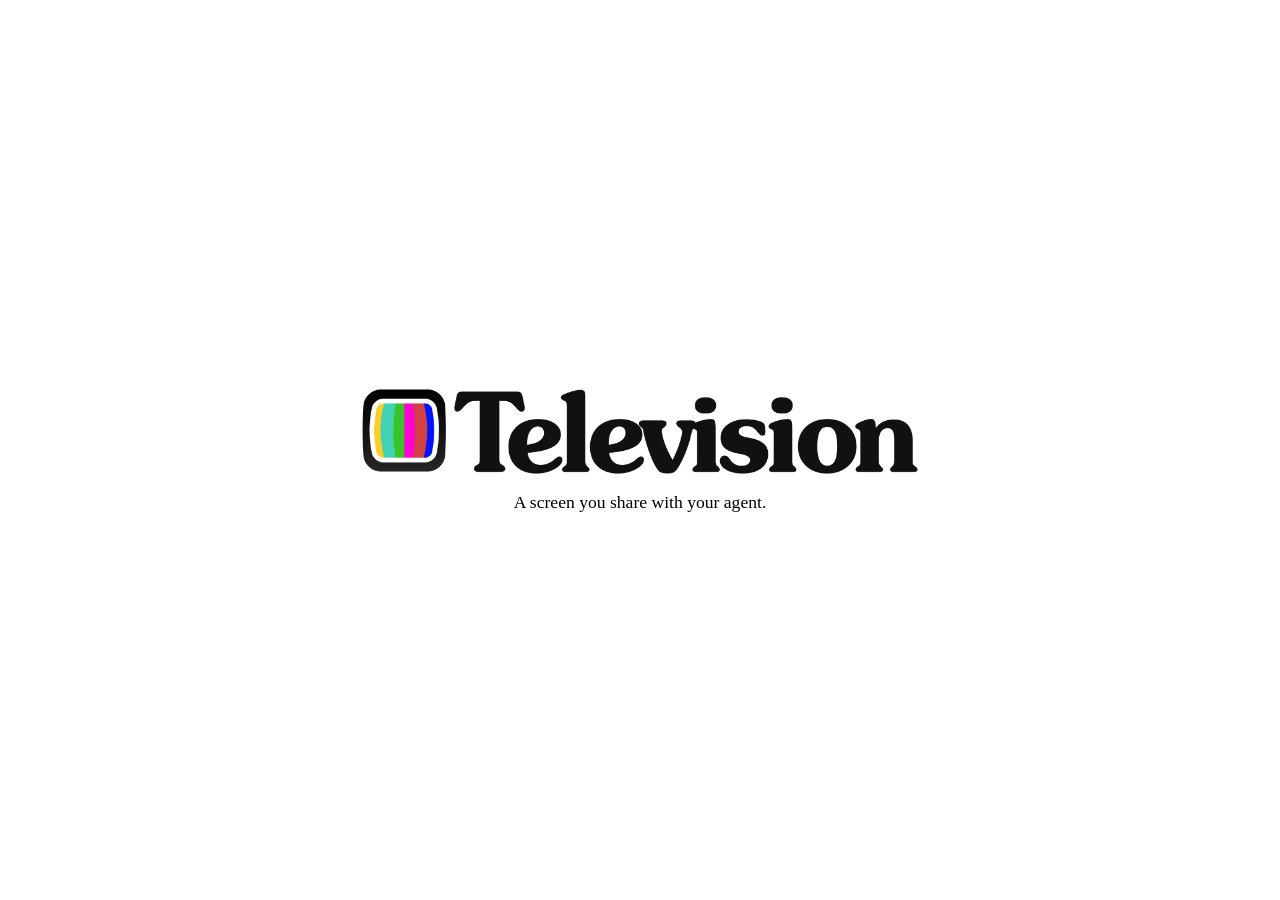
==== everyday/logo/index.html @ b6a4e96b "Add the Diff & Demo cards, stage skill and script Fridge poetry, the agent's face, the room's word l" ====
<!doctype html>
<html lang="en">
  <head>
    <meta charset="utf-8">
    <meta name="viewport" content="width=device-width, initial-scale=1">
    <title>Television</title>
    <link rel="stylesheet" href="/canonical/v2/styles.css?authoredForAppVersion=1.5.0">
    <style>
      html, body { margin: 0; height: 100%; }
      body { display: grid; place-items: center; background: var(--color-surface); }
      main { display: grid; justify-items: center; gap: 1rem; padding: 2rem 16px; text-align: center; }
      img { width: min(560px, 80vw); height: auto; }
      p { margin: 0; color: var(--color-text-muted); font-size: 1.1rem; }
    </style>
  </head>
  <body>
    <main>
      <img src="./television-wordmark.png" alt="Television: a CRT television set showing a test pattern">
      <p>A screen you share with your agent.</p>
    </main>
  </body>
</html>
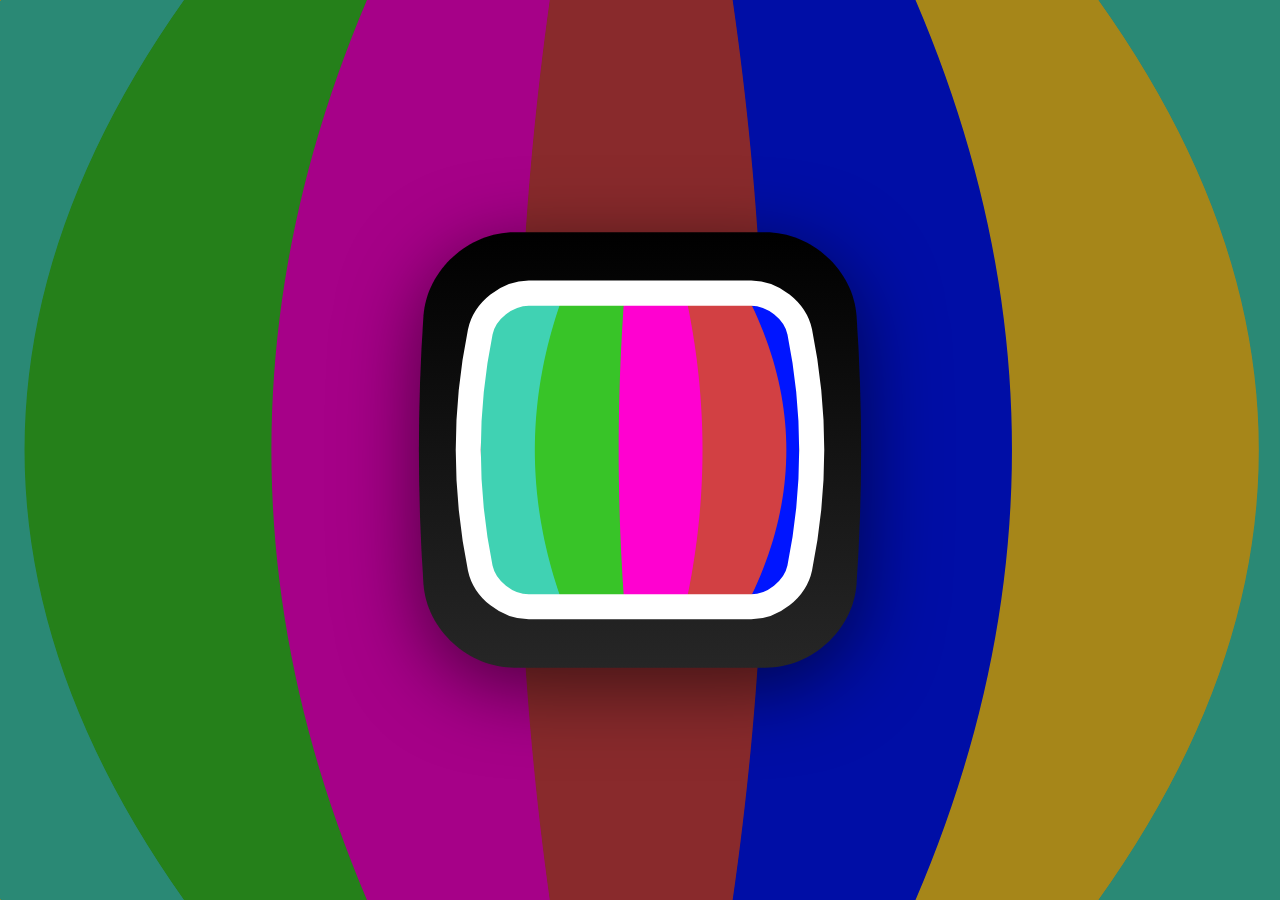
==== commit c42c53a5: "Animate the Television logo card and update the script and skill" ====
--- a/everyday/logo/index.html
+++ b/everyday/logo/index.html
@@ -4,19 +4,84 @@
     <meta charset="utf-8">
     <meta name="viewport" content="width=device-width, initial-scale=1">
     <title>Television</title>
-    <link rel="stylesheet" href="/canonical/v2/styles.css?authoredForAppVersion=1.5.0">
     <style>
-      html, body { margin: 0; height: 100%; }
-      body { display: grid; place-items: center; background: var(--color-surface); }
-      main { display: grid; justify-items: center; gap: 1rem; padding: 2rem 16px; text-align: center; }
-      img { width: min(560px, 80vw); height: auto; }
-      p { margin: 0; color: var(--color-text-muted); font-size: 1.1rem; }
+      html, body { margin: 0; height: 100%; overflow: hidden; background: #111; }
+      #bg { position: fixed; inset: 0; width: 100%; height: 100%; display: block; }
+      .tv {
+        --size: min(62vmin, 460px);
+        position: fixed; left: 50%; top: 50%;
+        width: var(--size); height: var(--size);
+        transform: translate(-50%, -50%);
+        filter: drop-shadow(0 18px 40px rgb(0 0 0 / .55));
+      }
+      .tv svg, .tv canvas { position: absolute; display: block; }
+      .tv svg { inset: 0; width: 100%; height: 100%; }
+      /* The screen sits where the logo's stripes do: x 8.5–46.5, y 7.7–47.3 of a 55-unit box. */
+      #screen {
+        left: calc(var(--size) * 8.5 / 55); top: calc(var(--size) * 7.7 / 55);
+        width: calc(var(--size) * 38 / 55); height: calc(var(--size) * 39.6 / 55);
+        border-radius: calc(var(--size) * 5.7 / 55);
+      }
     </style>
   </head>
   <body>
-    <main>
-      <img src="./television-wordmark.png" alt="Television: a CRT television set showing a test pattern">
-      <p>A screen you share with your agent.</p>
-    </main>
+    <canvas id="bg" aria-hidden="true"></canvas>
+    <div class="tv" role="img" aria-label="The Television logo: a TV set showing moving coloured stripes">
+      <svg viewBox="0 0 55 55" aria-hidden="true">
+        <defs>
+          <linearGradient id="body" x1="27.5" y1="1.45" x2="27.5" y2="53.55" gradientUnits="userSpaceOnUse">
+            <stop offset="0" stop-color="#000"/><stop offset="1" stop-color="#262626"/>
+          </linearGradient>
+        </defs>
+        <path fill="url(#body)" d="M12.5,1.45h30c5.47,0,10.48,4.46,10.89,9.98.73,10.7.73,21.44,0,32.13-.41,5.52-5.42,9.98-10.89,9.98H12.5c-5.47,0-10.48-4.46-10.89-9.98-.73-10.7-.73-21.44,0-32.13C2.02,5.91,7.03,1.45,12.5,1.45Z"/>
+      </svg>
+      <canvas id="screen"></canvas>
+      <svg viewBox="0 0 55 55" aria-hidden="true">
+        <path fill="none" stroke="#fff" stroke-width="3" d="M14.2,8.74h26.6c2.56,0,5.25,2.06,5.8,4.64,1.89,9.31,1.89,18.91,0,28.23-.55,2.58-3.25,4.64-5.8,4.64H14.2c-2.56,0-5.25-2.06-5.8-4.64-1.89-9.31-1.89-18.91,0-28.23.55-2.58,3.25-4.64,5.8-4.64Z"/>
+      </svg>
+    </div>
+    <script>
+      // The logo's test-pattern stripes, left to right.
+      const COLOURS = ["#ffcd27", "#40d2b3", "#38c428", "#ff01d0", "#d24043", "#0015ff"];
+      const still = matchMedia("(prefers-reduced-motion: reduce)").matches;
+
+      // Stripes scroll sideways in flat space, then bow outward around the middle,
+      // like the curved outer stripes in the logo and the glass of an old CRT.
+      function draw(canvas, { stripes, warp, speed, dim }, time) {
+        const ratio = devicePixelRatio || 1;
+        const w = canvas.clientWidth, h = canvas.clientHeight;
+        if (canvas.width !== Math.round(w * ratio)) { canvas.width = Math.round(w * ratio); canvas.height = Math.round(h * ratio); }
+        const ctx = canvas.getContext("2d");
+        ctx.setTransform(ratio, 0, 0, ratio, 0, 0);
+        const width = w / stripes;
+        const offset = still ? 0 : (time * speed) % (width * COLOURS.length);
+        const cx = w / 2;
+        const bend = (x, y) => {
+          const v = (y / h) * 2 - 1;
+          return cx + (x - cx) * (1 + warp * (1 - v * v));
+        };
+        const steps = 48;
+        for (let i = -COLOURS.length - 2; i * width < w * (1 + warp) + width * 2; i++) {
+          const left = i * width + offset - w * warp / 2;
+          ctx.beginPath();
+          for (let s = 0; s <= steps; s++) { const y = (s / steps) * h; ctx.lineTo(bend(left, y), y); }
+          for (let s = steps; s >= 0; s--) { const y = (s / steps) * h; ctx.lineTo(bend(left + width + 0.5, y), y); }
+          ctx.closePath();
+          ctx.fillStyle = COLOURS[((i % COLOURS.length) + COLOURS.length) % COLOURS.length];
+          ctx.fill();
+        }
+        if (dim) { ctx.fillStyle = `rgb(0 0 0 / ${dim})`; ctx.fillRect(0, 0, w, h); }
+      }
+
+      const bg = document.getElementById("bg");
+      const screen = document.getElementById("screen");
+      function frame(time) {
+        draw(bg, { stripes: 7, warp: 0.35, speed: 0.03, dim: 0.35 }, time);
+        draw(screen, { stripes: 5.5, warp: 0.45, speed: 0.03, dim: 0 }, time);
+        if (!still) requestAnimationFrame(frame);
+      }
+      requestAnimationFrame(frame);
+      addEventListener("resize", () => requestAnimationFrame(frame));
+    </script>
   </body>
 </html>
